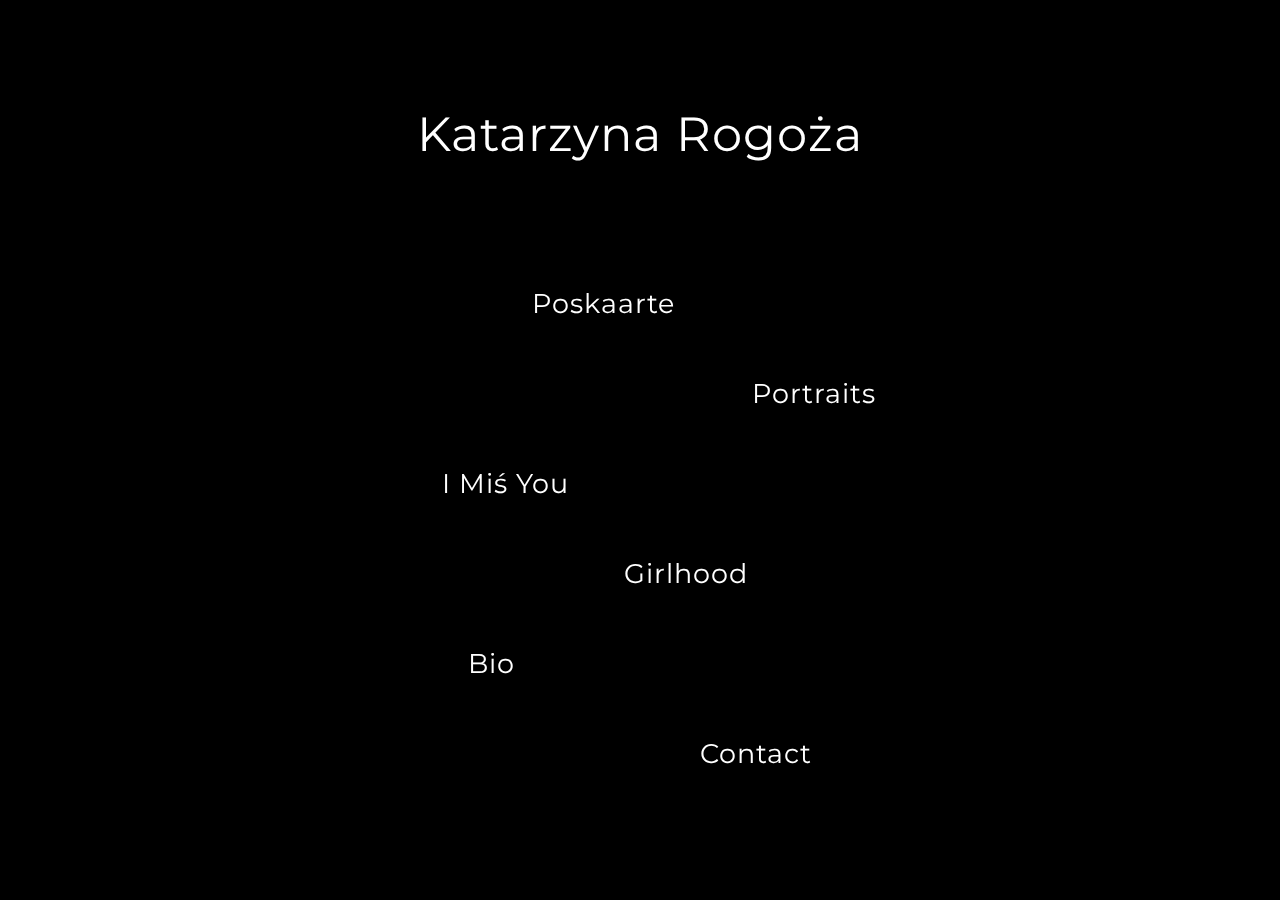
==== index.html @ 181e1aa6 "first commit" ====
<!DOCTYPE html>
<html lang="en">
<head>
    <meta charset="UTF-8">
    <meta http-equiv="X-UA-Compatible" content="IE=edge">
    <meta name="viewport" content="width=device-width, initial-scale=1.0">
    <title>Art by Katarzyna Rogoża</title>
    <link href="assets/css/app-index.css" rel="stylesheet">
    <link rel="preconnect" href="//f.vimeocdn.com">
    <link rel="preconnect" href="//player.vimeo.com">
    <link rel="preconnect" href="//i.vimeocdn.com">
    <link rel="preconnect" href="https://fonts.gstatic.com">
    <link rel="preconnect" href="https://fonts.googleapis.com">
    <link href="https://fonts.googleapis.com/css2?family=Asap:ital,wght@0,400;0,500;0,600;1,400;1,500;1,600&display=swap"
          rel="stylesheet">
    <link href="https://fonts.googleapis.com/css2?family=Didact+Gothic&display=swap" rel="stylesheet">


    <link href="https://fonts.googleapis.com/css2?family=Montserrat:wght@200&display=swap" rel="stylesheet">
    <link rel="shortcut icon" href="" type="image/x-icon"/>

</head>
<body>
<header class="header">
    <iframe src="https://player.vimeo.com/video/543939978?background=1&autoplay=1&loop=1&byline=0&title=0"
            frameborder="0" webkitallowfullscreen mozallowfullscreen allowfullscreen></iframe>
    </iframe>
    <a class="sign-see first">Katarzyna Rogoża</a>
    <a href="poskaarte.html" class="sign-see second">Poskaarte</a>
    <a href="portraits.html" class="sign-see third">Portraits</a>
    <a href="imisyou.html" class="sign-see fourth">I Miś You</a>
    <a href="girlhood.html" class="sign-see fifth">Girlhood</a>
    <a href="bio.html" class="sign-see sixth">Bio</a>
    <a href="contact.html" class="sign-see seventh">Contact</a>
</header>
</body>
</html>
---- assets/css/app-index.css ----
html {
  box-sizing: border-box;
  margin: 0;
  padding: 0;
  cursor: none; }

body {
  margin: 0;
  background-color: black;
  display: block;
  font-size: 10px;
  line-height: 1;
  scroll-behavior: smooth; }

*, *::before, *::after {
  box-sizing: border-box;
  margin: 0;
  padding: 0; }

.header {
  position: fixed;
  top: 0;
  left: 0;
  width: 100%;
  height: 100%;
  z-index: -1;
  overflow: hidden; }

.header iframe {
  width: 100vw;
  height: 56.25vw;
  /* Given a 16:9 aspect ratio, 9/16*100 = 56.25 */
  min-height: 100vh;
  min-width: 177.77vh;
  /* Given a 16:9 aspect ratio, 16/9*100 = 177.77 */
  position: absolute;
  top: 50%;
  left: 50%;
  transform: translate(-50%, -50%); }

.sign-see {
  -webkit-animation: delay 2s;
  animation: delay 2s;
  position: absolute;
  cursor: pointer;
  color: white;
  text-decoration: none;
  font-family: 'Montserrat', sans-serif;
  letter-spacing: 1px;
  font-weight: 400;
  padding: 20px;
  font-size: 1.7rem; }

.first {
  font-size: 3rem;
  left: 50%;
  transform: translateX(-50%);
  top: 10%; }

.second {
  left: 40%;
  top: 30%; }

.third {
  right: 30%;
  top: 40%; }

.fourth {
  left: 33%;
  top: 50%; }

.fifth {
  right: 40%;
  top: 60%; }

.sixth {
  left: 35%;
  top: 70%; }

.seventh {
  right: 35%;
  top: 80%; }

@-webkit-keyframes delay {
  0% {
    opacity: 0; }
  20% {
    opacity: 0; }
  100% {
    opacity: 1; } }

@keyframes delay {
  0% {
    opacity: 0; }
  20% {
    opacity: 0; }
  100% {
    opacity: 1; } }

/*# sourceMappingURL=app-index.css.map */

/*# sourceMappingURL=app-index.css.map */
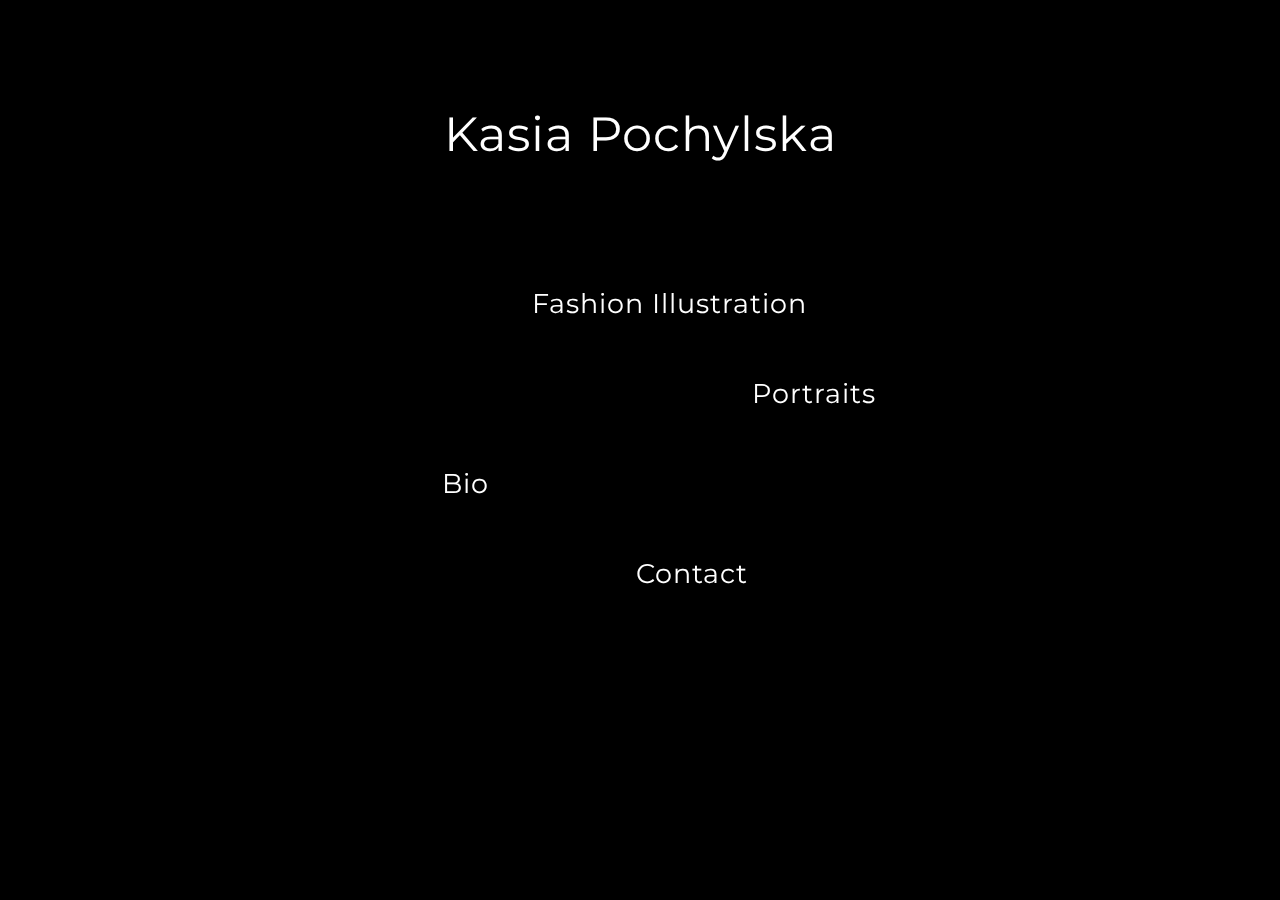
==== commit 0239c10b: "updated" ====
--- a/index.html
+++ b/index.html
@@ -25,13 +25,11 @@
     <iframe src="https://player.vimeo.com/video/543939978?background=1&autoplay=1&loop=1&byline=0&title=0"
             frameborder="0" webkitallowfullscreen mozallowfullscreen allowfullscreen></iframe>
     </iframe>
-    <a class="sign-see first">Katarzyna Rogoża</a>
-    <a href="poskaarte.html" class="sign-see second">Poskaarte</a>
+    <a class="sign-see first">Kasia Pochylska</a>
+    <a href="fashion-illustration.html" class="sign-see second">Fashion Illustration</a>
     <a href="portraits.html" class="sign-see third">Portraits</a>
-    <a href="imisyou.html" class="sign-see fourth">I Miś You</a>
-    <a href="girlhood.html" class="sign-see fifth">Girlhood</a>
-    <a href="bio.html" class="sign-see sixth">Bio</a>
-    <a href="contact.html" class="sign-see seventh">Contact</a>
+    <a href="bio.html" class="sign-see fourth">Bio</a>
+    <a href="contact.html" class="sign-see fifth">Contact</a>
 </header>
 </body>
 </html>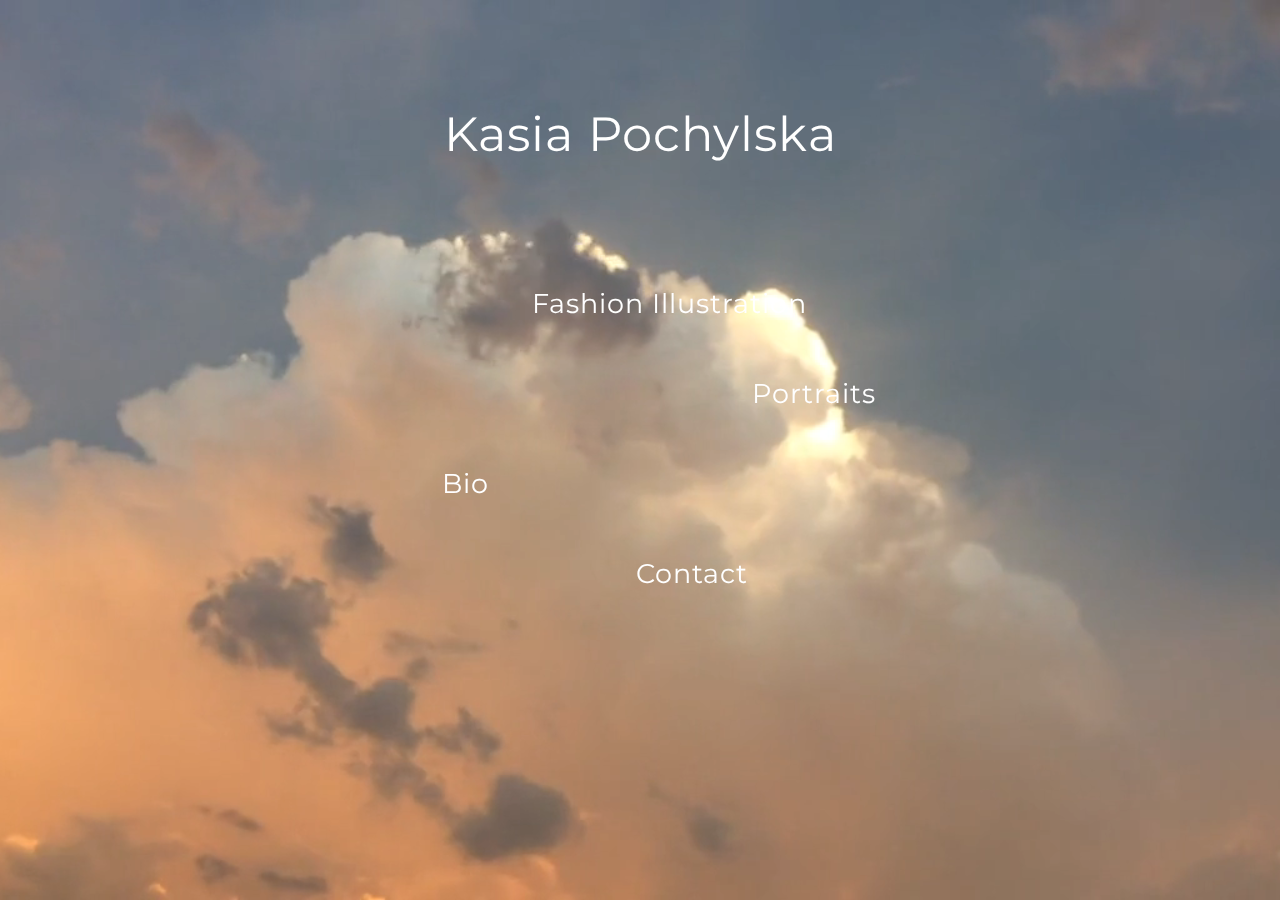
==== commit fd12de66: "updates" ====
--- a/index.html
+++ b/index.html
@@ -22,9 +22,9 @@
 </head>
 <body>
 <header class="header">
-    <iframe src="https://player.vimeo.com/video/543939978?background=1&autoplay=1&loop=1&byline=0&title=0"
-            frameborder="0" webkitallowfullscreen mozallowfullscreen allowfullscreen></iframe>
-    </iframe>
+    <video width="100%" height="100%" autoplay loop muted>
+        <source src="./images/cloud720compress.mp4" type="video/mp4">
+    </video>
     <a class="sign-see first">Kasia Pochylska</a>
     <a href="fashion-illustration.html" class="sign-see second">Fashion Illustration</a>
     <a href="portraits.html" class="sign-see third">Portraits</a>
--- a/assets/css/app-index.css
+++ b/assets/css/app-index.css
@@ -26,7 +26,7 @@
   z-index: -1;
   overflow: hidden; }
 
-.header iframe {
+.header video {
   width: 100vw;
   height: 56.25vw;
   /* Given a 16:9 aspect ratio, 9/16*100 = 56.25 */
@@ -36,7 +36,8 @@
   position: absolute;
   top: 50%;
   left: 50%;
-  transform: translate(-50%, -50%); }
+  transform: translate(-50%, -50%);
+  cursor: pointer; }
 
 .sign-see {
   -webkit-animation: delay 2s;
